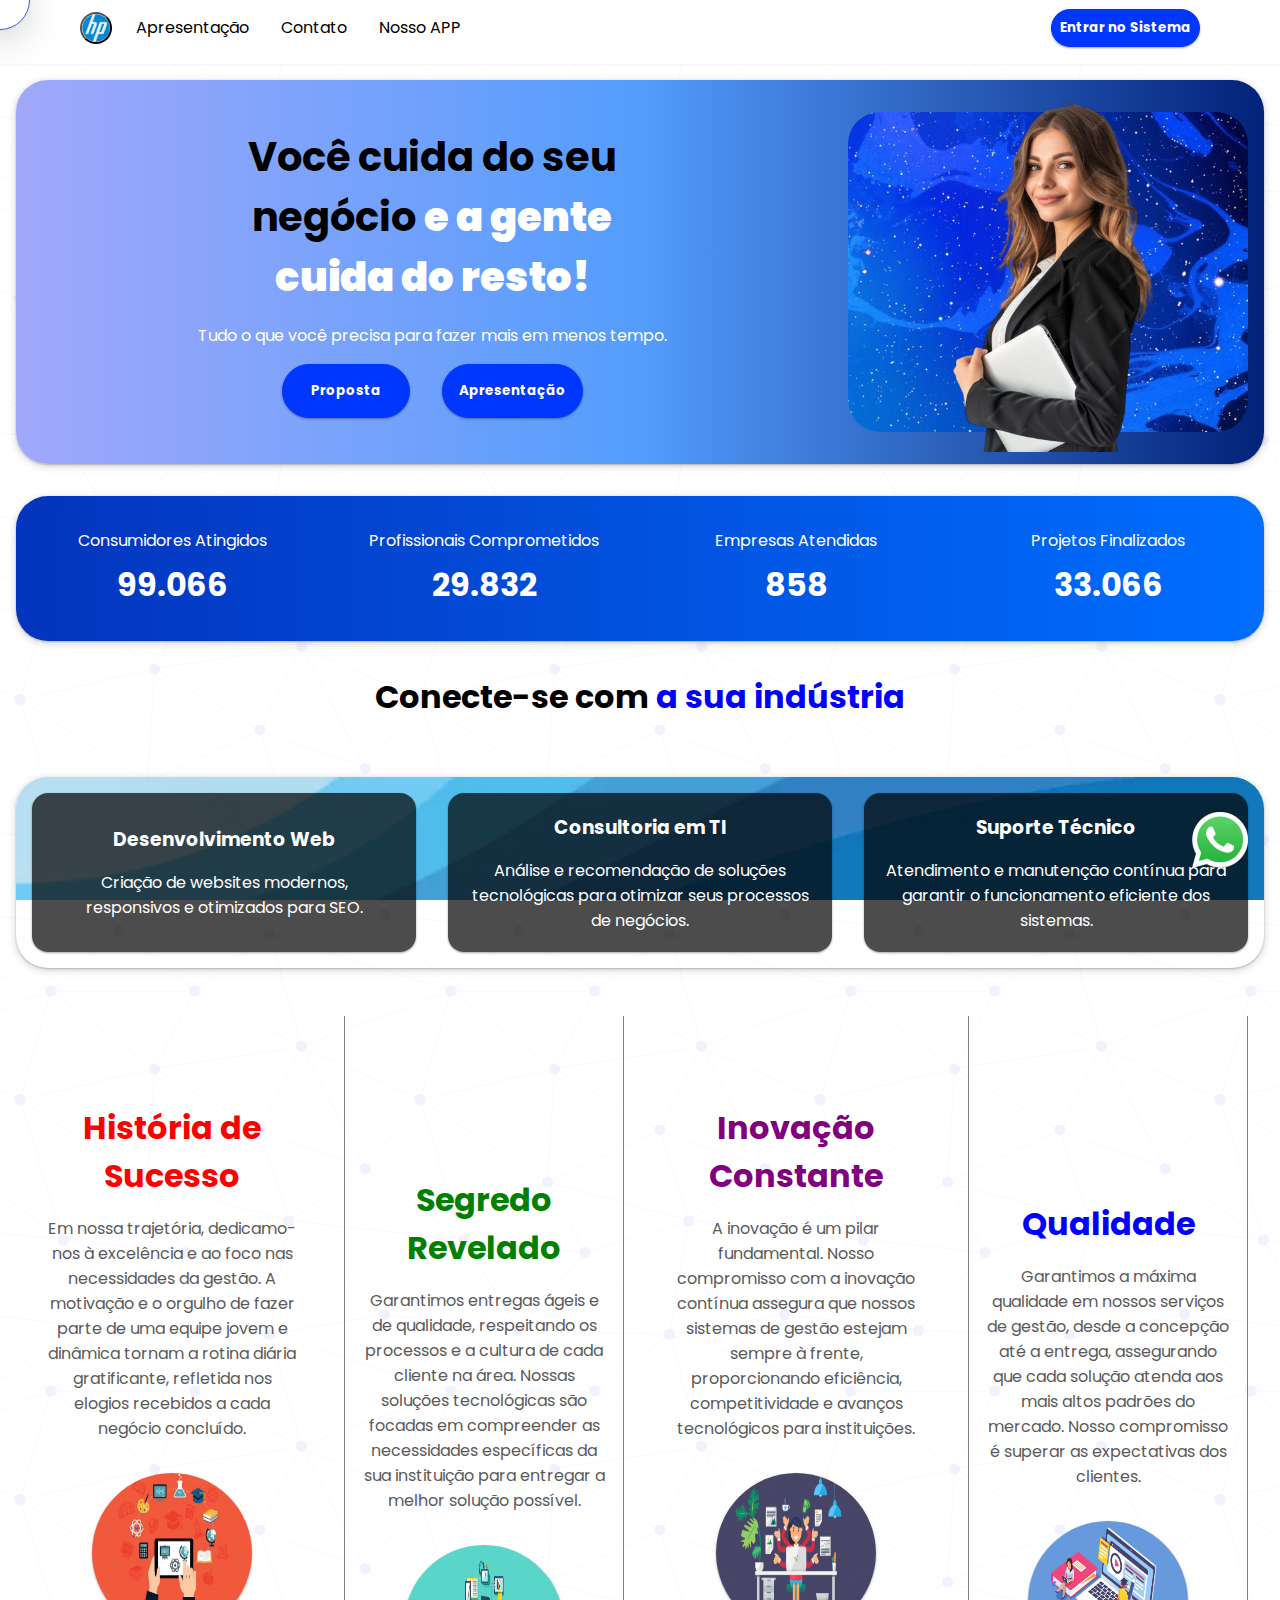
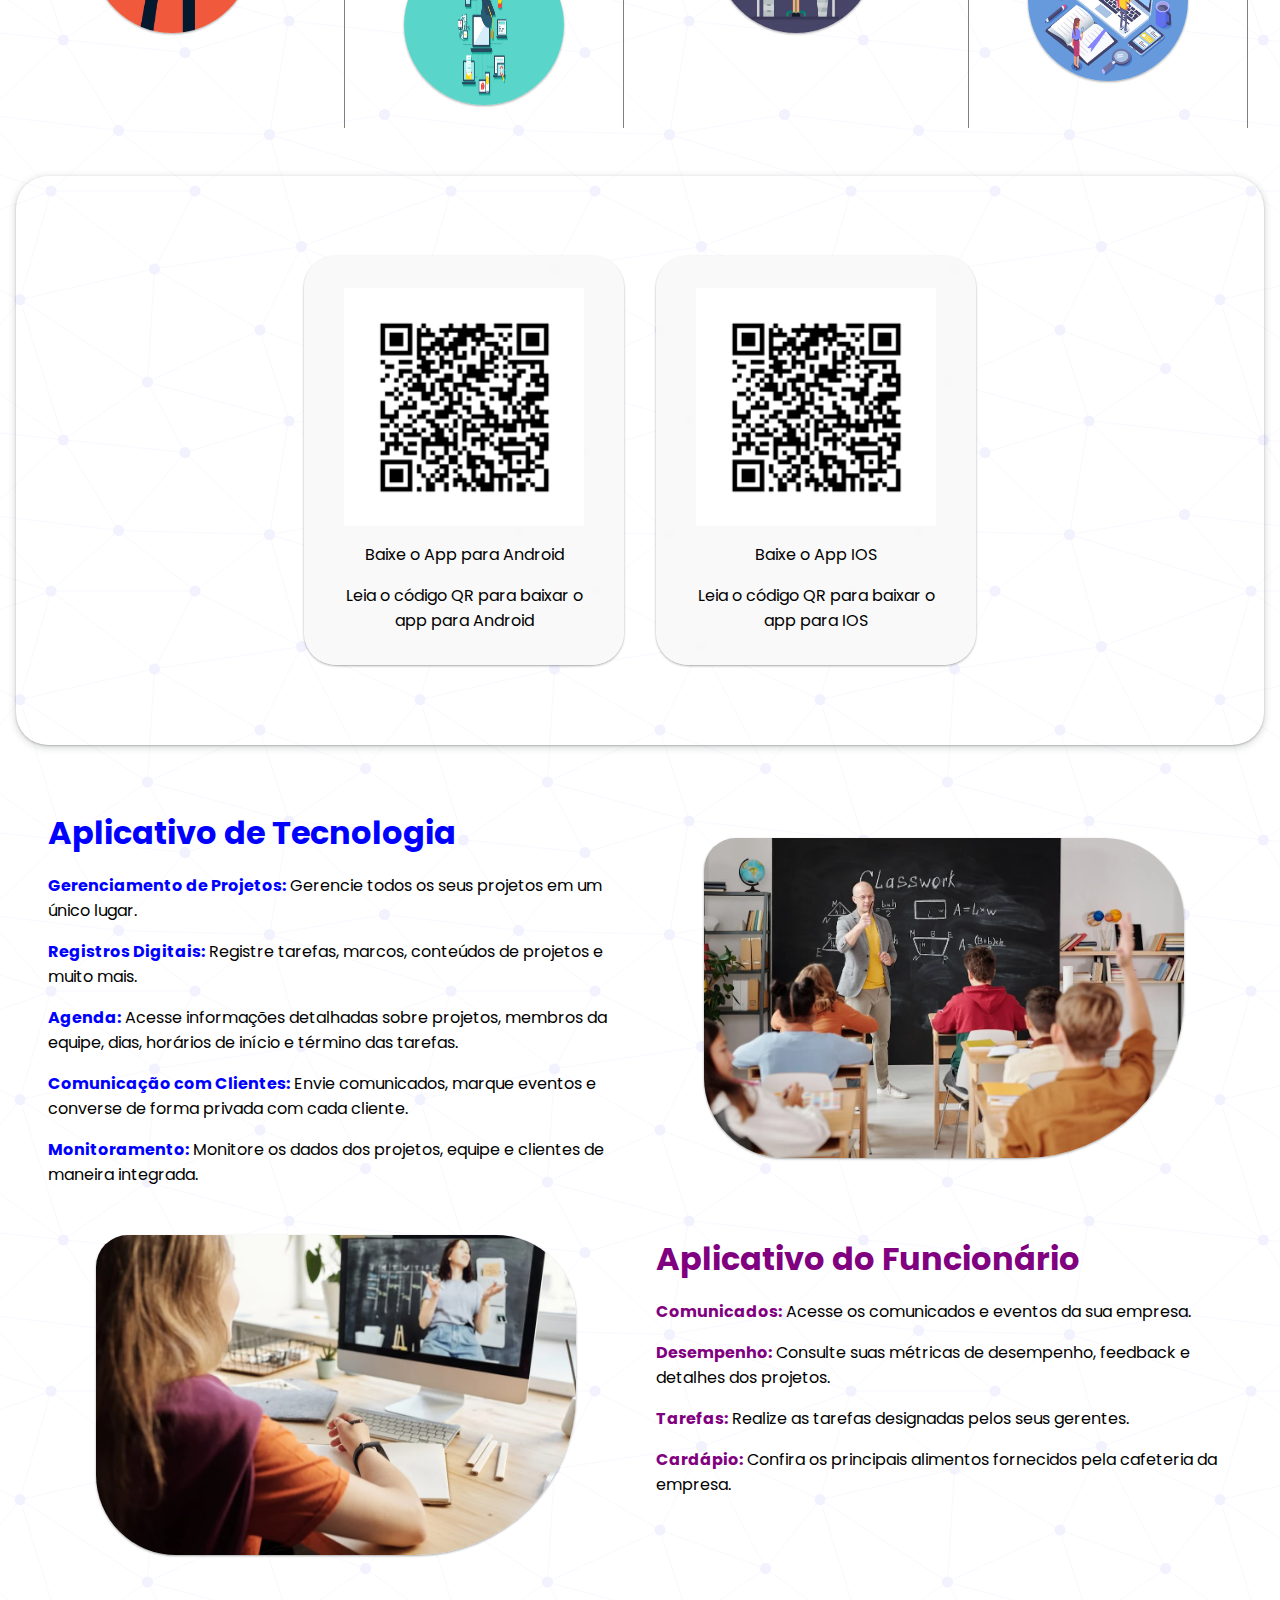
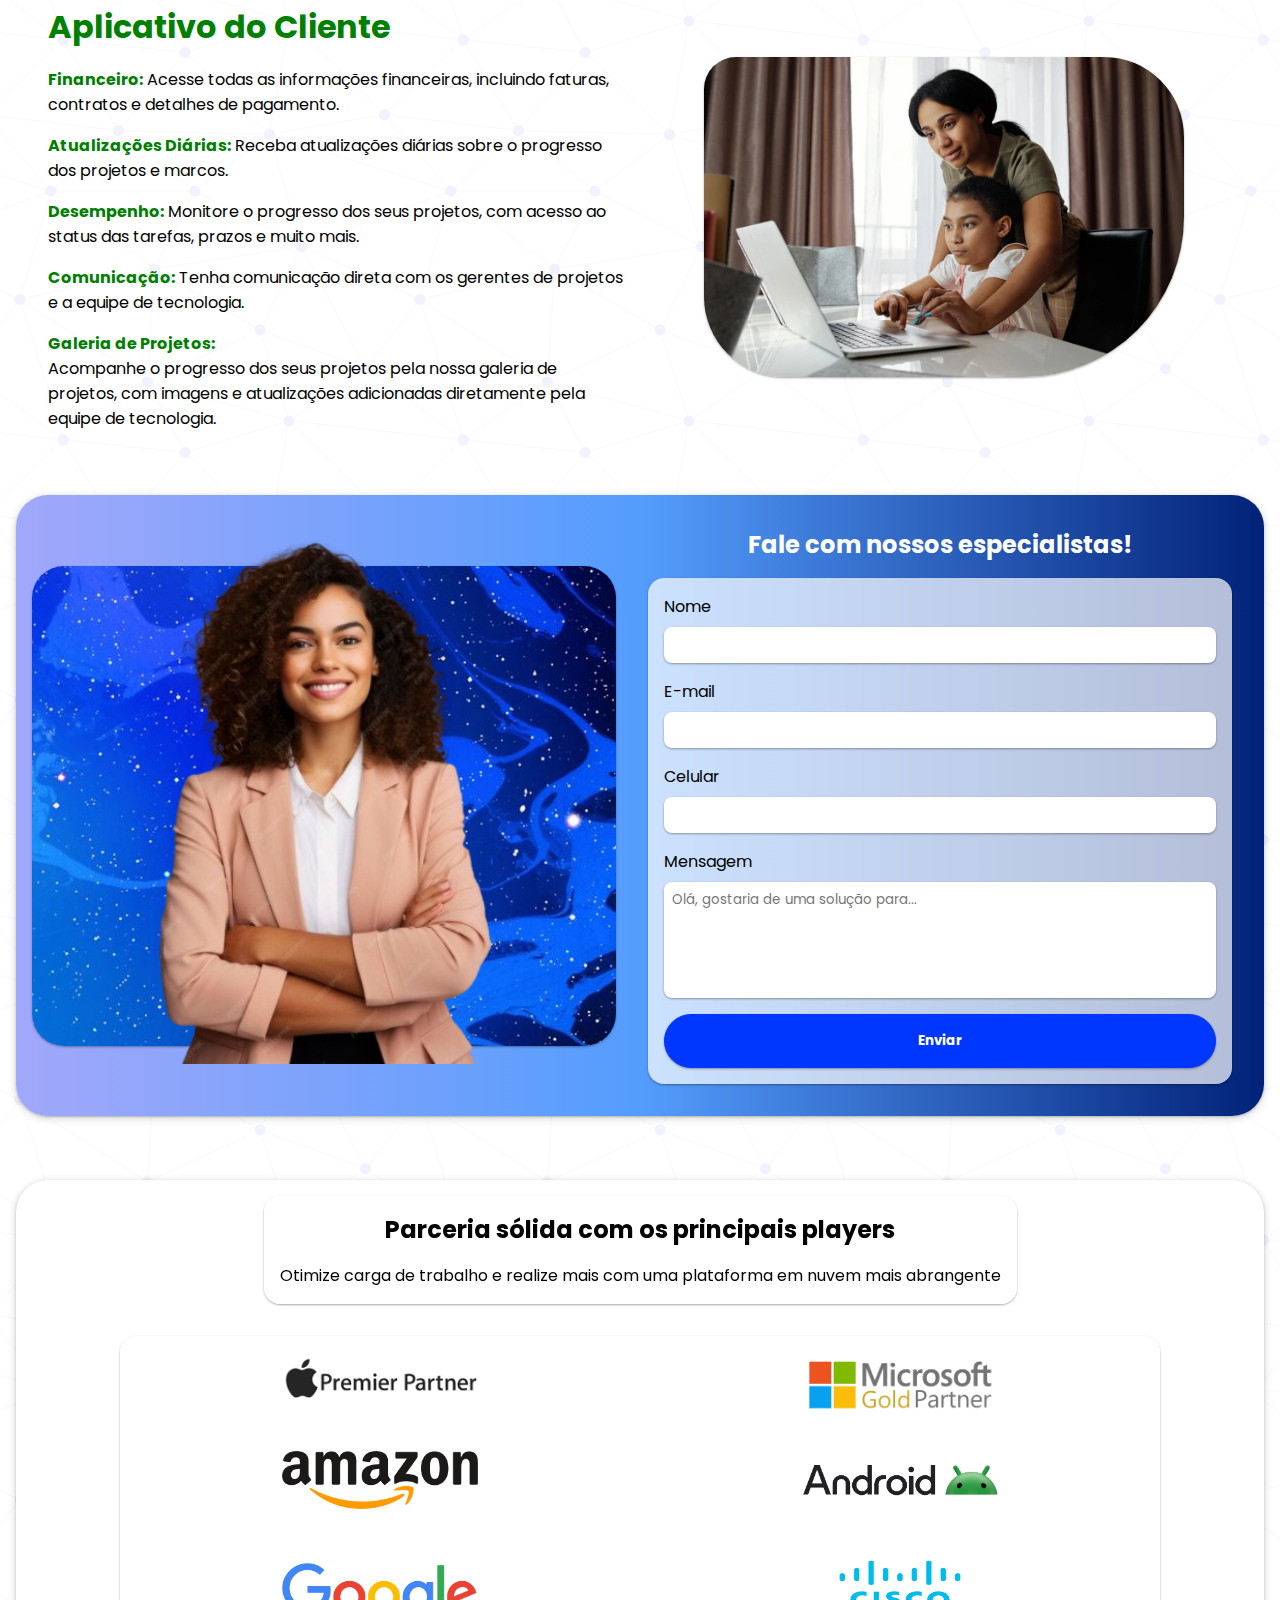
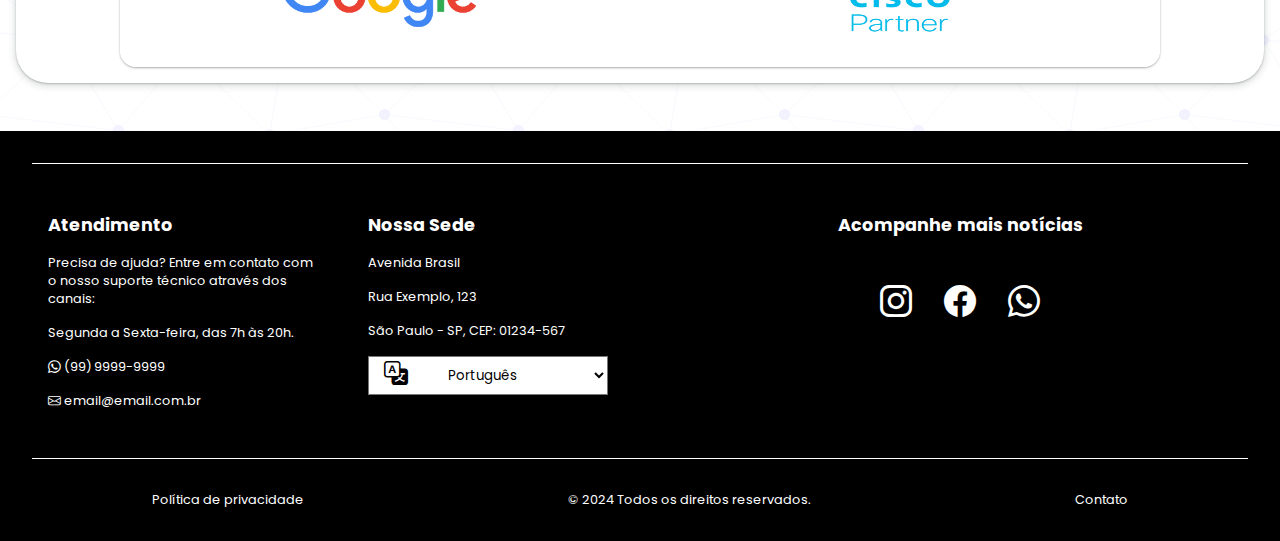
==== index.html @ b7c91dcc "Elegant landing page" ====
<!DOCTYPE html>
<html lang="pt-br">

<head>
    <meta charset="UTF-8">
    <meta name="viewport" content="width=device-width, initial-scale=1.0">
    <meta name="author" content="Adidas">
    <meta name="robots" content="index,follow">

    <title>TechNova Solutions</title>

    <link rel="stylesheet" href="https://cdn.jsdelivr.net/npm/bootstrap-icons@1.11.3/font/bootstrap-icons.min.css">
    <link rel="stylesheet" href="./src/css/main.css">
    <script src="./src/js/main.js" defer type="module"></script>
</head>

<body>
    <!-- circle  -->
    <div id="stalker" class="absolute rounded-full z-5 shadow-3 events-none z-5"></div>

    <!-- Icon WhatsApp -->
    <a href="#"
        target="_blank"> <img id="whatsApp" class="fixed pointer z-3 bottom-2 right-2 animation-whatsapp"
            src="./src/img/whatsApp.png" alt="Whatsapp"></a>

    <!-- mobile navbar  -->
    <div class="fixed top-4 w-full z-1 top-0 const-second-navbar">
        <div class="w-full relative h-full shadow-0">
            <nav class="flex flex-col w-full items-center justify-center absolute bottom-0 p-1 gap-2 ">
                <a href="#solutions" translate="ourSolutions" class="btn-navbar relative p-.5 border-none w-full text-start decoration-none text-black" ></a>
                <a href="#contact" translate="contactUs" class="btn-navbar relative p-.5 border-none w-full text-start decoration-none text-black"></a>
                <a href="#app" translate="ourApp" class="btn-navbar relative p-.5 border-none w-full text-start decoration-none text-black"></a>
                <a href="/form-login.html" class="btn-login font-bold rounded-2 p-.5 w-full text-start decoration-none text-black" translate="login"></a>
            </nav>
        </div>
    </div>

    <!-- descktop navbar -->
    <div class="w-full fixed cont-navbar top-0 z-1 height-4rem shadow-0">
        <div class="w-full h-full relative bg-white">
            <nav class="flex w-full items-center justify-center absolute bottom-0 p-1">
                <button class="absolute left-1 btn-list-navbar border-none text-2 pointer bi bi-list"></button>
                <button class="nav-logo bg-center bg-no-repeat bg-cover rounded-full">
                    <a href="#"></a>
                </button>
                <div class="cont-btns-nav gap-1 flex-1">
                    <button class="btn-navbar relative p-.5 border-none">
                        <a href="#solutions" translate="ourSolutions"></a>
                    </button>
                    <button class="btn-navbar relative p-.5 border-none">
                        <a href="#contact" translate="contactUs"></a>
                    </button>
                    <button class="btn-navbar relative p-.5 border-none">
                        <a href="#app" translate="ourApp"></a>
                    </button>
                </div>
                <div class="cont-btns-nav gap-1">
                    <a href="/form-login.html" class="pointer">
                        <button class="btn-login font-bold rounded-2 p-.5 w-full shadow-1 pointer" translate="login"></button>
                    </a>
                </div>
            </nav>
        </div>
    </div>

    <main>
        <section class="w-full p-1 flex justify-center" id="solutions">
            <div data-animate="bottom"
                class="flex flex-col gap-1 rounded-2 cont-main-business p-1 w-full items-center shadow-2 max-w-default bg-gradient">
                <div data-animate="left" class="w-full flex-2">
                    <div class="flex flex-col items-center justify-center text-center cont-business gap-1">
                        <h1>
                            <span translate="businessCare"></span>
                            <strong translate="businessCare2" class="text-white"></strong>
                        </h1>
                        <p translate="educationAdmin" class="text-white"></p>
                        <div class="flex justify-center gap-2">
                            <a href="#contact" >
                                <button class="btn-default p-1 pointer font-bold rounded-2 shadow-1" translate="proposal"></button>
                            </a>
                            <a href="#contact"  >
                                <button class="btn-default p-1 pointer font-bold rounded-2 shadow-1" translate="presentation"></button>
                            </a>
                        </div>
                    </div>
                </div>
                <div data-animate="right" class="w-full flex-1 h-full">
                    <div class="bg-content-business bg-center bg-no-repeat bg-cover text-center rounded-2 flex items-center justify-center w-full">
                        <img src="./src/img/businessman.png" alt="Homem de negócios" class="bg-content-man">
                    </div>
                </div>
            </div>
        </section>

        <section class="w-full p-1 flex justify-center">
            <div data-animate="bottom"
                class="grid bg-gradient2 grid-infos w-full  relative p-1 items-center justify-center text-center gap-2 rounded-2 shadow-2 span-counter max-w-default">
                <div class="card-info flex flex-col gap-.5 p-1">
                    <p translate="benefitedStudents"></p>
                    <span class="span-students"></span>
                </div>
                <div class="card-info flex flex-col gap-.5 p-1">
                    <p translate="committedTeachers"></p>
                    <span class="span-teachers"></span>
                </div>
                <div class="card-info flex flex-col gap-.5 p-1">
                    <p translate="servedSchools"></p>
                    <span class="span-schools"></span>
                </div>
                <div class="card-info flex flex-col gap-.5 p-1">
                    <p translate="involvedParents"></p>
                    <span class="span-parents"></span>
                </div>
            </div>
        </section>

        <section class="w-full p-1 flex justify-center">
            <div class="flex text-center max-w-default">
                <h2 class="text-2" style="height: 4.5rem;">
                    <span translate="connectWith" class="text-black"></span>
                    <span id="dynamic-text" class="text-blue"></span>
                </h2>
            </div>
        </section>

        <section class="w-full p-1">
            <div class="grid p-1 rounded-2 shadow-2 gap-2 bg-grid-cards bg-cover bg-center bg-no-repeat max-w-default m-auto">
                <article data-animate="left"
                    class="rounded-1 shadow-1 p-2 flex flex-col gap-1 text-center justify-center cards">
                    <h3 translate="electronicSignature"></h3>
                    <p translate="digitalSignatureTech"></p>
                </article>
                <article data-animate="bottom"
                    class="rounded-1 shadow-1 p-1 flex flex-col gap-1 text-center justify-center cards">
                    <h3 translate="automatedFinance"></h3>
                    <p translate="automatedRemittances"></p>
                </article>
                <article data-animate="right"
                    class="rounded-1 shadow-1 p-1 flex flex-col gap-1 text-center justify-center cards">
                    <h3 translate="customReports"></h3>
                    <p translate="personalizedReports"></p>
                </article>
            </div>
        </section>

        <section class="w-full p-1 flex justify-center">
            <div class="grid p-1 rounded-2 gap-2 grid-contents max-w-default">
                <article data-animate="bottom" class="flex flex-col items-center justify-center gap-2 article-grids p-1">
                    <div class="flex flex-col gap-1 text-center">
                        <h3 class="text-2 text-red" translate="successStory"></h3>
                        <p class="text-gray" translate="journeyExcellence"></p>
                    </div>
                    <div>
                        <img src="./src/img/tech-red.jpg" alt="Escada feita de livros"
                            class="imgs-grid rounded-full shadow-1">
                    </div>
                </article>

                <article data-animate="bottom"
                    class="flex flex-col items-center justify-center gap-2 text-center pt-4 article-grids p-1">
                    <div class="flex flex-col gap-1 text-center">
                        <h3 class="text-2 text-green" translate="revealedSecret"></h3>
                        <p class="text-gray" translate="agileQualityDeliveries"></p>
                    </div>
                    <div>
                        <img src="./src/img/tech-green.jpg" alt="Alunos estudando"
                            class="imgs-grid rounded-full shadow-1">
                    </div>
                </article>

                <article data-animate="bottom"
                    class="flex flex-col items-center justify-center gap-2 text-center article-grids p-1">
                    <div class="flex flex-col gap-1 text-center">
                        <h3 class="text-2 text-purple" translate="constantInnovation"></h3>
                        <p class="text-gray" translate="DatawareInnovation"></p>
                    </div>
                    <div>
                        <img src="./src/img/tech-purple.jpg" alt="Ambiente acadêmico"
                            class="imgs-grid rounded-full shadow-1">
                    </div>
                </article>

                <article data-animate="bottom"
                    class="flex flex-col items-center justify-center gap-2 text-center pt-4 article-grids p-1">
                    <div class="flex flex-col gap-1 text-center">
                        <h3 class="text-2 text-blue" translate="quality"></h3>
                        <p class="text-gray" translate="DatawareQuality"></p>
                    </div>
                    <div>
                        <img src=" ./src/img/tech-blue.jpg" alt="Ambiente acadêmico"
                            class="imgs-grid rounded-full shadow-1">
                    </div>
                </article>
            </div>
        </section>

        <section class="w-full p-1 flex justify-center" id="app">
            <div
                class="w-full p-1 flex flex-col gap-2 rounded-2 items-center justify-center shadow-2 cont-a-qrcode bg-center bg-no-repeat bg-cover max-w-default">
                <a href="#" target="_blank"
                    data-animate="left"
                    class="flex-1 flex flex-col gap-1 rounded-2 shadow-1 p-2 text-center w-full items-center cont-qrcode decoration-none text-black text-1">
                    <img src="./src/img/qrcode.png" alt="QRCODE Android">
                    <p translate="downloadApp"></p>
                    <p translate="readQRCode"></p>
                </a>
                <a href="#" target="_blank"
                    data-animate="right"
                    class="flex-1 flex flex-col gap-1 rounded-2 shadow-1 p-2 text-center w-full items-center cont-qrcode decoration-none text-black text-1">
                    <img src="./src/img/qrcode.png" alt="QRCODE IOS">
                    <p translate="downloadAppIOS"></p>
                    <p translate="readQRCodeIOS"></p>
                </a>
            </div>
        </section>

        <section class="w-full p-1 flex justify-center">
            <div class="w-full max-w-default flex flex-col gap-1 p-1 rounded-2">
                <div class="w-full flex flex-col gap-2 p-1 cont-app-content">
                    <div class="flex-1 flex flex-col gap-1" data-animate="top">
                        <h2 class="text-blue text-2" translate="teacherApp"></h2>
                        <ul class="flex flex-col gap-1">
                            <li class="list-none">
                                <p>
                                    <strong class="text-blue" translate="classManagement"></strong>
                                    <span class="text-1" translate="manageClasses"></span>
                                </p>
                            </li>
                            <li class="list-none">
                                <p>
                                    <strong class="text-blue" translate="academicRecords"></strong>
                                    <span class="text-1" translate="recordDetails"></span>    
                                </p>
                            </li>
                            <li class="list-none">
                                <p>
                                    <strong class="text-blue" translate="classSchedule"></strong>
                                    <span class="text-1" translate="detailedClassInfo"></span>
                                </p>
                            </li>
                            <li class="list-none">
                                <p>
                                    <strong class="text-blue" translate="parentCommunication"></strong>
                                    <span class="text-1" translate="sendCommunications"></span>
                                </p>
                            </li>
                            <li class="list-none">
                                <p>
                                    <strong class="text-blue" translate="tracking"></strong>
                                    <span class="text-1" translate="monitorData"></span>    
                                </p>
                            </li>
                        </ul>
                    </div>
                    <div class="flex-1 w-full" data-animate="bottom">
                        <div class="w-full text-center h-full flex items-center justify-center">
                            <img src="./src/img/app-img-1.webp" alt="Sala de aula"
                                class="w-full app-img rounded-1 shadow-1">
                        </div>
                    </div>
                </div>
                <div class="w-full flex flex-col gap-2 p-1 cont-app-content">
                    <div class="flex-1 flex flex-col gap-1" data-animate="bottom">
                        <h2 class="text-purple text-2" translate="studentApp"></h2>
                        <ul class="flex flex-col gap-1">
                            <li class="list-none">
                                <p>
                                    <strong class="text-purple" translate="announcements"></strong>
                                    <span class="text-1" translate="accessAnnouncements"></span>    
                                </p>
                            </li>
                            <li class="list-none">
                                <p>
                                    <strong class="text-purple" translate="academic"></strong>
                                    <span class="text-1" translate="checkAbsencesGrades"></span>    
                                </p>
                            </li>
                            <li class="list-none">
                                <p>
                                    <strong class="text-purple" translate="tasks"></strong>
                                    <span class="text-1" translate="completeAssignedTasks"></span>    
                                </p>
                            </li>
                            <li class="list-none">
                                <p>
                                    <strong class="text-purple" translate="menu"></strong>
                                    <span class="text-1" translate="checkMenu"></span>
                                </p>
                            </li>
                        </ul>
                    </div>
                    <div class="flex-1 w-full" data-animate="top">
                        <div class="w-full text-center h-full flex items-center justify-center">
                            <img src="./src/img/app-img-2.webp" alt="Sala de aula"
                                class="w-full app-img rounded-1 shadow-1">
                        </div>
                    </div>
                </div>
                <div class="w-full flex flex-col gap-2 p-1 cont-app-content">
                    <div class="flex-1 flex flex-col gap-1" data-animate="top">
                        <h2 class="text-green text-2" translate="guardianApp"></h2>
                        <ul class="flex flex-col gap-1">
                            <li class="list-none">
                                <p>
                                    <strong class="text-green" translate="financial"></strong>
                                    <span class="text-1" translate="accessFinancialInfo"></span>
                                </p>
                            </li>
                            <li class="list-none">
                                <p>
                                    <strong class="text-green" translate="dailyRoutine"></strong>
                                    <span class="text-1" translate="describeDailyRoutine"></span>    
                                </p>
                            </li>
                            <li class="list-none">
                                <p>
                                    <strong class="text-green" translate="academic"></strong>
                                    <span class="text-1" translate="monitorAcademicPerformance"></span>    
                                </p>
                            </li>
                            <li class="list-none">
                                <p>
                                    <strong class="text-green" translate="communication"></strong>
                                    <span class="text-1" translate="directCommunication"></span>    
                                </p>
                            </li>
                            <li class="list-none">
                                <p>
                                    <strong class="text-green" translate="photoAlbum"></strong>
                                    <p class="text-1" translate="trackDailyRoutines"></p>    
                                </p>
                            </li>
                        </ul>
                    </div>
                    <div class="flex-1 w-full" data-animate="bottom">
                        <div class="w-full text-center h-full flex items-center justify-center">
                            <img src="./src/img/app-img-3.webp" alt="Sala de aula"
                                class="w-full app-img rounded-1 shadow-1">
                        </div>
                    </div>
                </div>
            </div>
        </section>

        <section class="w-full p-1 flex justify-center mb-2" id="contact">
            <div data-animate="bottom"
                class="flex gap-1 rounded-2 p-1 w-full items-center shadow-2 max-w-default bg-gradient">
                <div data-animate="right" class="w-full flex-1 h-full cont-img-woman flex items-center justify-center">
                    <div
                        class="bg-content-contact bg-center bg-cover bg-no-repeat text-center rounded-2 flex items-center justify-center text-center w-full h-full shadow-1">
                        <img src="./src/img/businesswoman2.png" alt="Mulher de negócios" class="bg-content-woman">
                    </div>
                </div>
                <div data-animate="left" class="w-full flex-1 p-1">
                    <div class="flex flex-col items-center justify-center text-center cont-business gap-1">
                        <h2 class="text-center text-white text-1.5" translate="talkToOurSpecialists"></h2>
                        <form id="contactForm" class="flex flex-col gap-.5 form-contact p-1 rounded-1 shadow-1 w-full">
                            <label for="name" class="text-start" translate="nameTranslations"></label>
                            <input name="name" type="text" id="name" class="shadow-1 p-.5 border-none rounded-.5">
                            <label for="email" class="text-start" translate="emailTranslations"></label>
                            <input name="email" type="text" id="email" class="shadow-1 p-.5 border-none rounded-.5">
                            <label for="phone" class="text-start" translate="cellphoneTranslations"></label>
                            <input name="phone" type="text" maxlength="15" id="phone" class="shadow-1 p-.5 border-none rounded-.5">
                            <label for="message" class="text-start" translate="messageTranslations"></label>
                            <textarea name="message" id="message" rows="5"
                                placeholder="Olá, gostaria de uma solução para..." class="shadow-1 border-none p-.5 rounded-.5" translate="solutionFor"></textarea>
                            <div class="form-message p-.5 hide"></div>
                            <button id="contactBtn" type="button" class="btn-default p-1 pointer font-bold rounded-2 shadow-1" translate="sendTranslations"></button>
                        </form>
                    </div>
                </div>
            </div>
        </section>

        <section class="w-full p-1 flex justify-center mb-2">
            <div class="w-full p-1 rounded-2 bg-white shadow-2 flex flex-col gap-2 cont-gen-partnes justify-center items-center max-w-default">
                <div data-animate="top"
                class="w-ft text-center p-1 bg-rgba-white rounded-1 shadow-1 gap-1 flex flex-col">
                    <h2 translate="solidPartnership"></h2>
                    <p translate="optimizeWorkload"></p>
                </div>
                <div class="w-ft cont-imgs-partnes grid gap-2 justify-center p-1 items-center bg-rgba-white rounded-1 shadow-1">
                    <div class="flex-1 text-center" data-animate="card"><img src="./src/img/logo-apple.png" alt="logo Apple"></div>
                    <div class="flex-1 text-center" data-animate="card"><img src="./src/img/logo-microsft.png" alt="logo parceiro"></div>
                    <div class="flex-1 text-center" data-animate="card"><img src="./src/img/logo-aws.png" alt="logo parceiro"></div>
                    <div class="flex-1 text-center" data-animate="card"><img src="./src/img/logo-android.webp" alt="logo parceiro"></div>
                    <div class="flex-1 text-center" data-animate="card"><img src="./src/img/logo-google.png" alt="logo parceiro"></div>
                    <div class="flex-1 text-center" data-animate="card"><img src="./src/img/logo-cisco.png" alt="logo parceiro"></div>
                </div>    
            </div>
        </section>
    </main>

    <footer class="w-full bg-black text-white footer" data-animate="bottom">
        <div class="w-full p-2 flex flex-col gap-2">
            <div class="flex w-full flex-col gap-1 cont-footer-content">
                <div class="flex flex-1 flex-col gap-1 p-1 w-full">
                    <h2 translate="customerService"></h2>
                    <p translate="contactSupport"></p>
                    <p translate="businessHours"></p>
                    <p class="bi bi-whatsapp"> (99) 9999-9999</p>
                    <p class="bi bi-envelope"> email@email.com.br</p>
                </div>
                <div class="flex flex-1 flex-col gap-1 p-1 w-full">
                    <h2 translate="headquarters"></h2>
                    <p>Avenida Brasil</p>
                    <p>Rua Exemplo, 123</p>
                    <p>São Paulo - SP, CEP: 01234-567</p>

                    <div class="relative">
                        <select id="input-set-language" class="bg-white text-black text-center p-.5 w-full max-w-15 pointer">
                            <option value="0">English</option>
                            <option value="1" selected>Português</option>
                            <option value="2">Español</option>
                        </select>
                        <i class="bi bi-translate text-black left-1 absolute text-1.5"></i>
    
                    </div>

                </div>
                <div class="flex flex-2  flex-col gap-1 p-1 w-full">
                    <h2 class="w-full text-center" translate="followNews"></h2>
                    <div class="flex w-full text-2 gap-2 justify-center  p-1.5 items-center">
                        <a target="_blank" href="#" class="text-white"><i
                                class="bi bi-instagram"></i></a>
                        <a target="_blank" href="#" class="text-white"><i
                                class="bi bi-facebook"></i></a>
                        <a target="_blank" href="#"
                            class="text-white"><i class="bi bi-whatsapp"></i></a>
                    </div>
                </div>

            </div>
            <div class="flex w-full justify-around gap-1.5 cont-footer-last">
                <a href="#" target="_blank"
                    class="decoration-none text-white" translate="privacyPolicy"></a>
                <a class="decoration-none text-white">&copy; 2024 <strong class="font-normal"></strong>
                    <span translate="allRightsReserved"></span></a>
                <a href="#contact" class="decoration-none text-white" translate="contactUs"></a>
            </div>
        </div>
    </footer>
</body>

</html>
---- src/css/main.css ----
@import url(./styles/classes.css);
@import url(./styles/navbar.css);
@import url(./styles/content.css);
@import url(./styles/form.css);
@import url(./styles/footer.css);
@import url(./styles/animations.css);
@import url(./styles/formLogin.css);
@import url('https://fonts.googleapis.com/css2?family=Poppins:ital,wght@0,100;0,200;0,300;0,400;0,500;0,600;0,700;0,800;0,900;1,100;1,200;1,300;1,400;1,500;1,600;1,700;1,800;1,900&display=swap');

:root {
    --color1: black;
    --color2: rgb(0, 55, 255);
    --color3: white;
}

* {
    padding: 0;
    margin: 0;
    box-sizing: border-box;
    font-family: "Poppins", arial, sans-serif;
}

::-webkit-scrollbar {
    width: 0.6rem;
}

::-webkit-scrollbar-track {
    background-color: #f3f3f3;
}

::-webkit-scrollbar-track:hover {
    background-color: #d4d4d4;
}

::-webkit-scrollbar-thumb {
    background-color: #435ac0;
    border-radius: 5px;
}

body {
    overflow-x: hidden;
    background-color: #ffffff;

    background-image: url(../img/confetti-doodles.svg);
}


@media (prefers-color-scheme: dark) {
    body {
        background-color: #ececec;
        background-image: url(../img/endless-constellation.svg);
    }

    .const-second-navbar div nav,
    .cont-navbar div nav {
        background-color: #f3f3f3;
    }
}

#stalker {
    display: none;
    width: 60px;
    aspect-ratio: 1/1;
    border: 1.5px solid #435ac0;
    transition: width 0.2s ease;
    transform: translate(-50%, -50%);

    @media screen and (width > 1024px) {
        & {
            display: flex;
        }
    }
}

#whatsApp {
    width: 3.5rem;
}
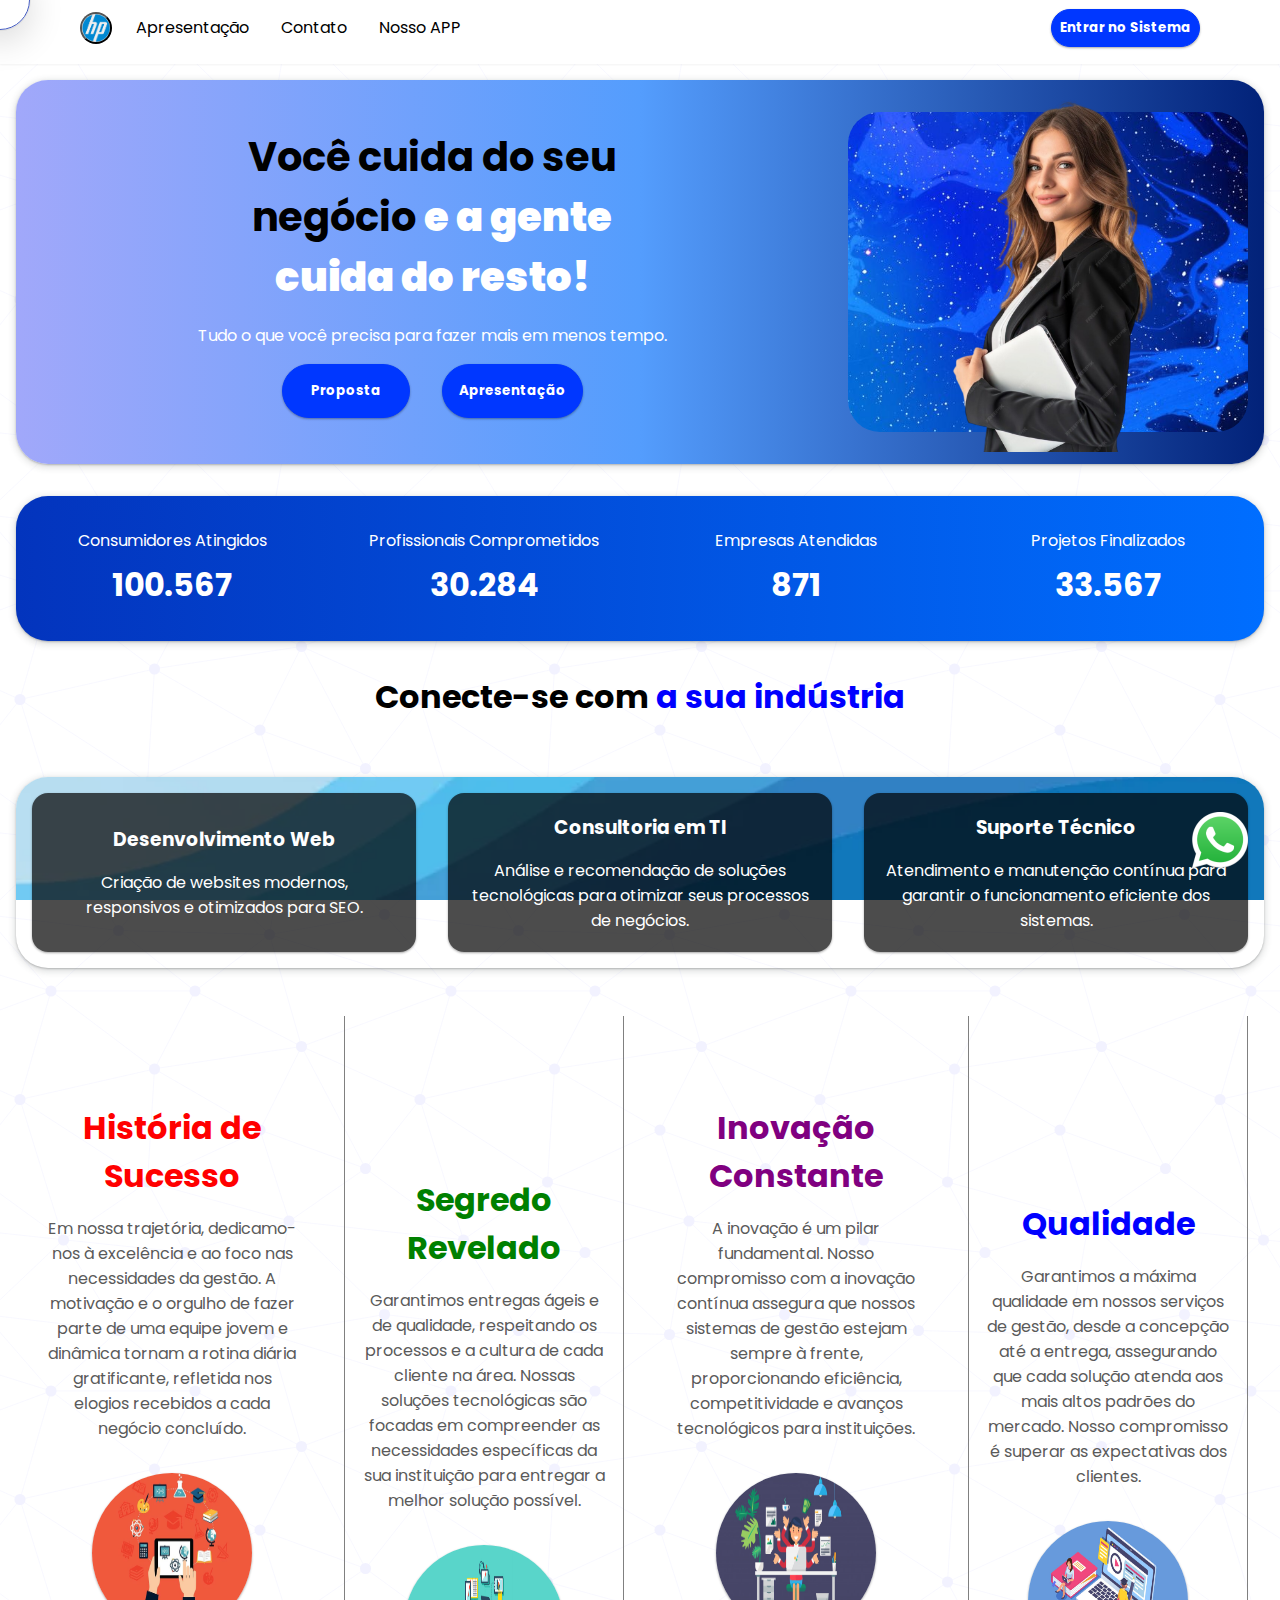
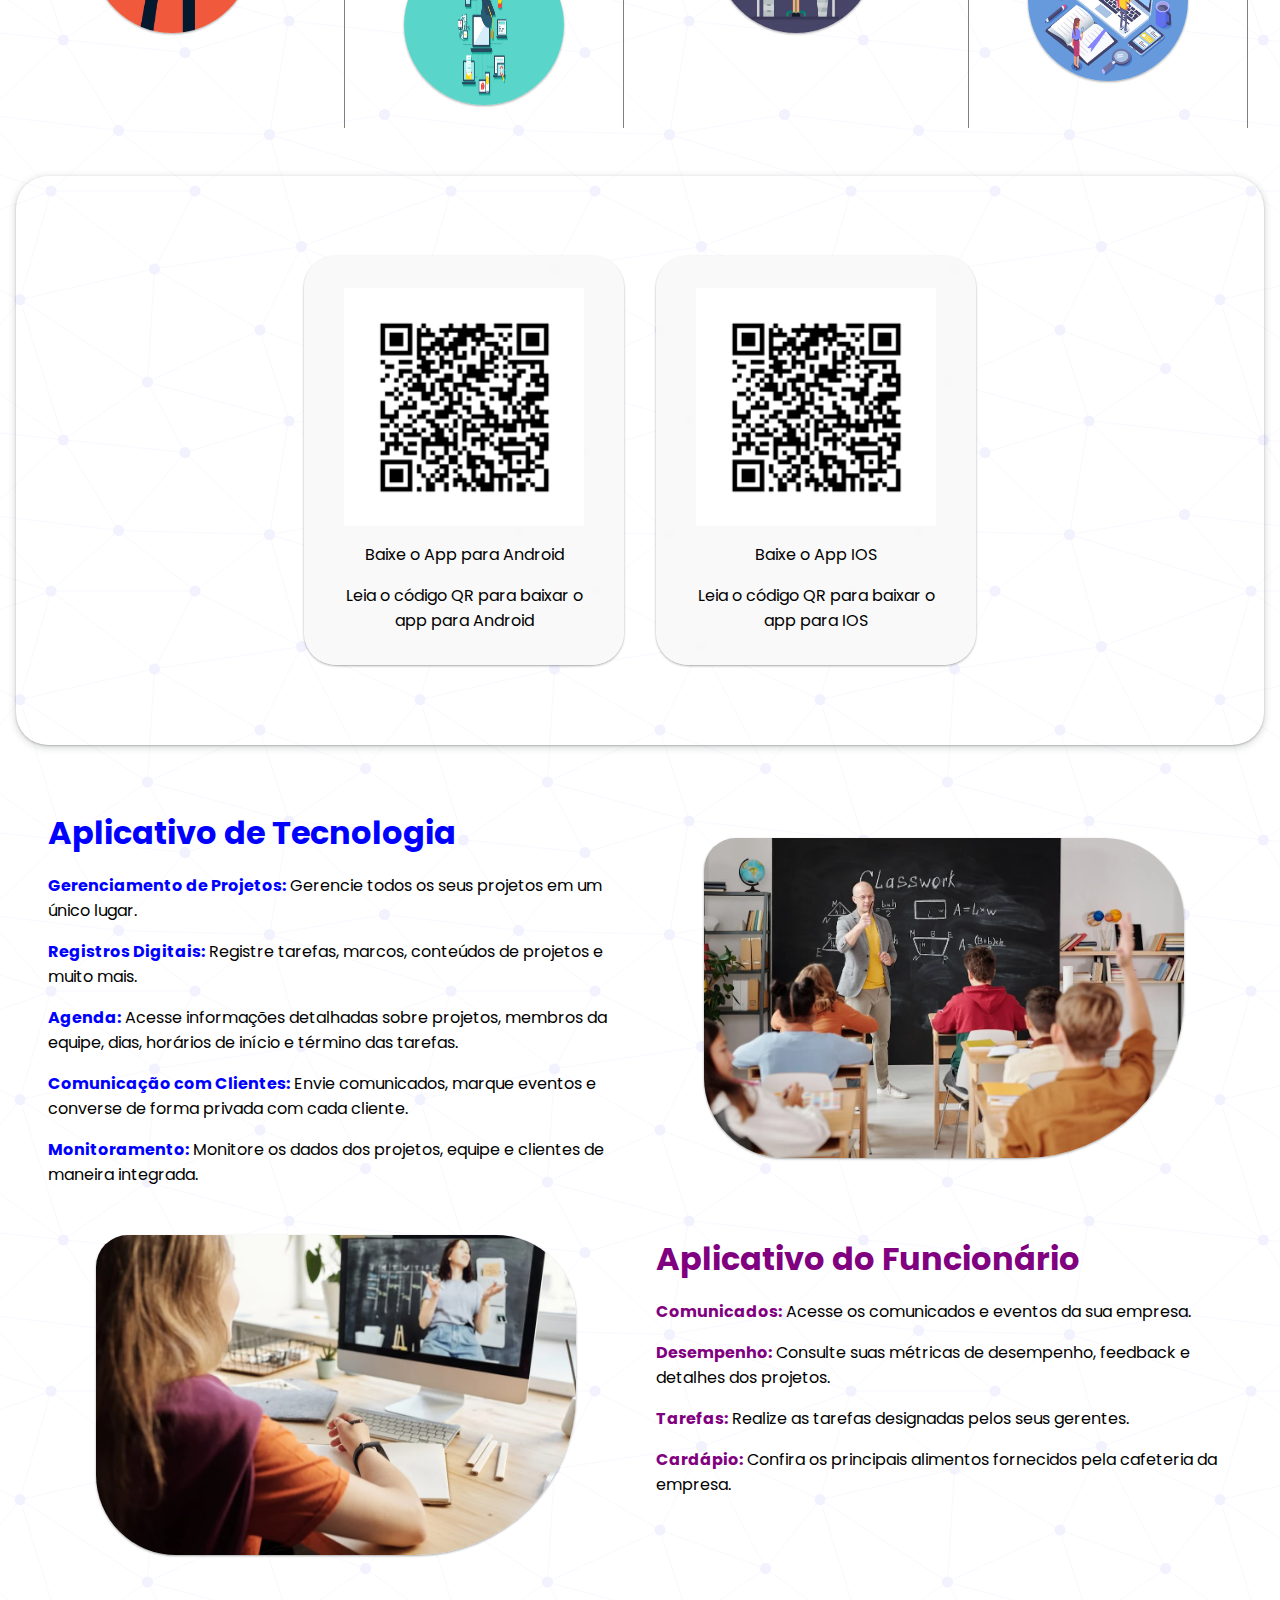
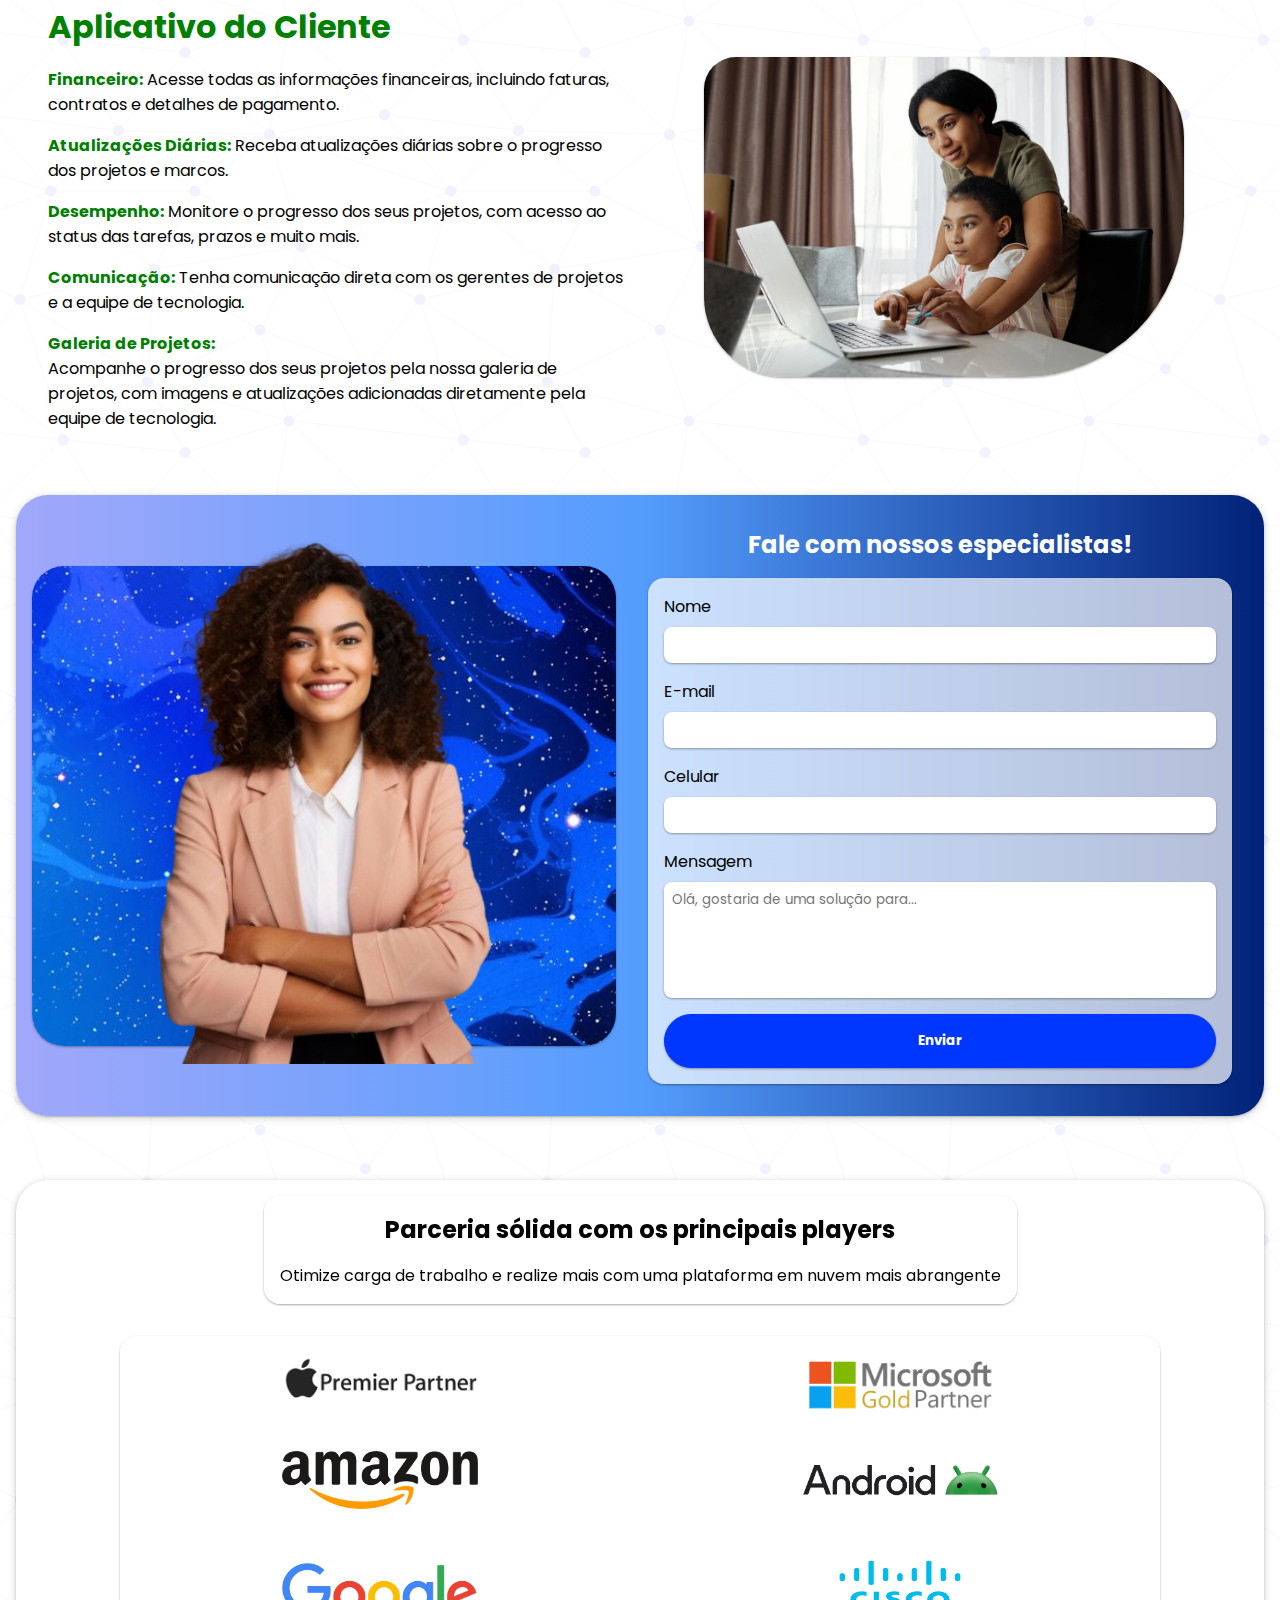
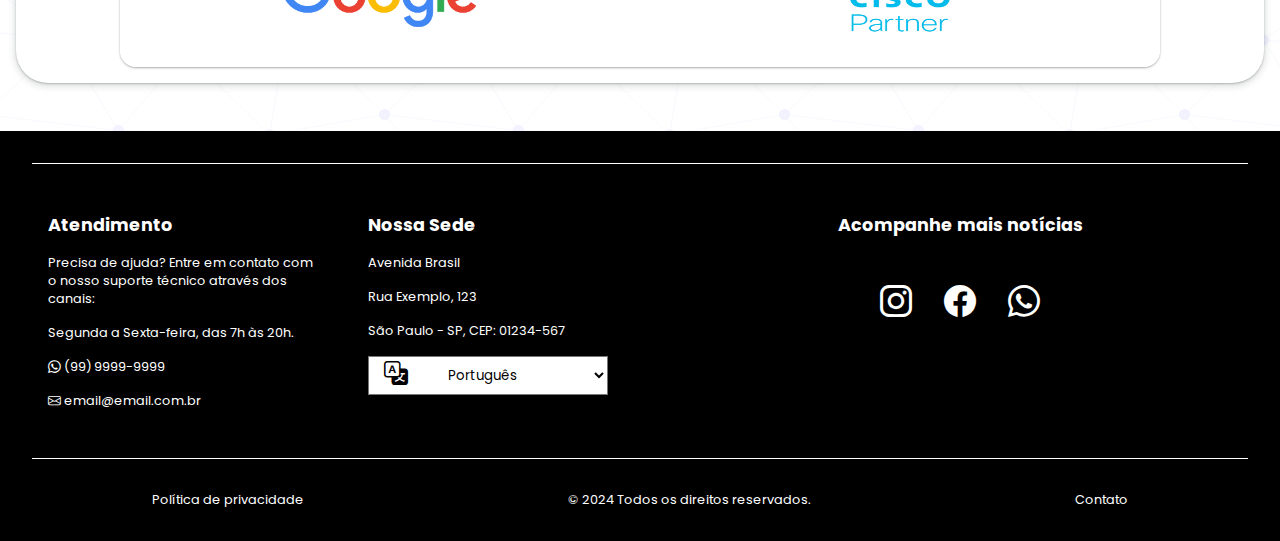
==== commit 0cd2abaf: "Update index.html" ====
--- a/index.html
+++ b/index.html
@@ -30,7 +30,7 @@
                 <a href="#solutions" translate="ourSolutions" class="btn-navbar relative p-.5 border-none w-full text-start decoration-none text-black" ></a>
                 <a href="#contact" translate="contactUs" class="btn-navbar relative p-.5 border-none w-full text-start decoration-none text-black"></a>
                 <a href="#app" translate="ourApp" class="btn-navbar relative p-.5 border-none w-full text-start decoration-none text-black"></a>
-                <a href="/form-login.html" class="btn-login font-bold rounded-2 p-.5 w-full text-start decoration-none text-black" translate="login"></a>
+                <a href="https://vinicius-rodriguess.github.io/Elegant-Landing-Page/form-login.html" class="btn-login font-bold rounded-2 p-.5 w-full text-start decoration-none text-black" translate="login"></a>
             </nav>
         </div>
     </div>
@@ -55,7 +55,7 @@
                     </button>
                 </div>
                 <div class="cont-btns-nav gap-1">
-                    <a href="/form-login.html" class="pointer">
+                    <a href="https://vinicius-rodriguess.github.io/Elegant-Landing-Page/form-login.html" class="pointer">
                         <button class="btn-login font-bold rounded-2 p-.5 w-full shadow-1 pointer" translate="login"></button>
                     </a>
                 </div>
@@ -442,4 +442,4 @@
     </footer>
 </body>
 
-</html>+</html>
